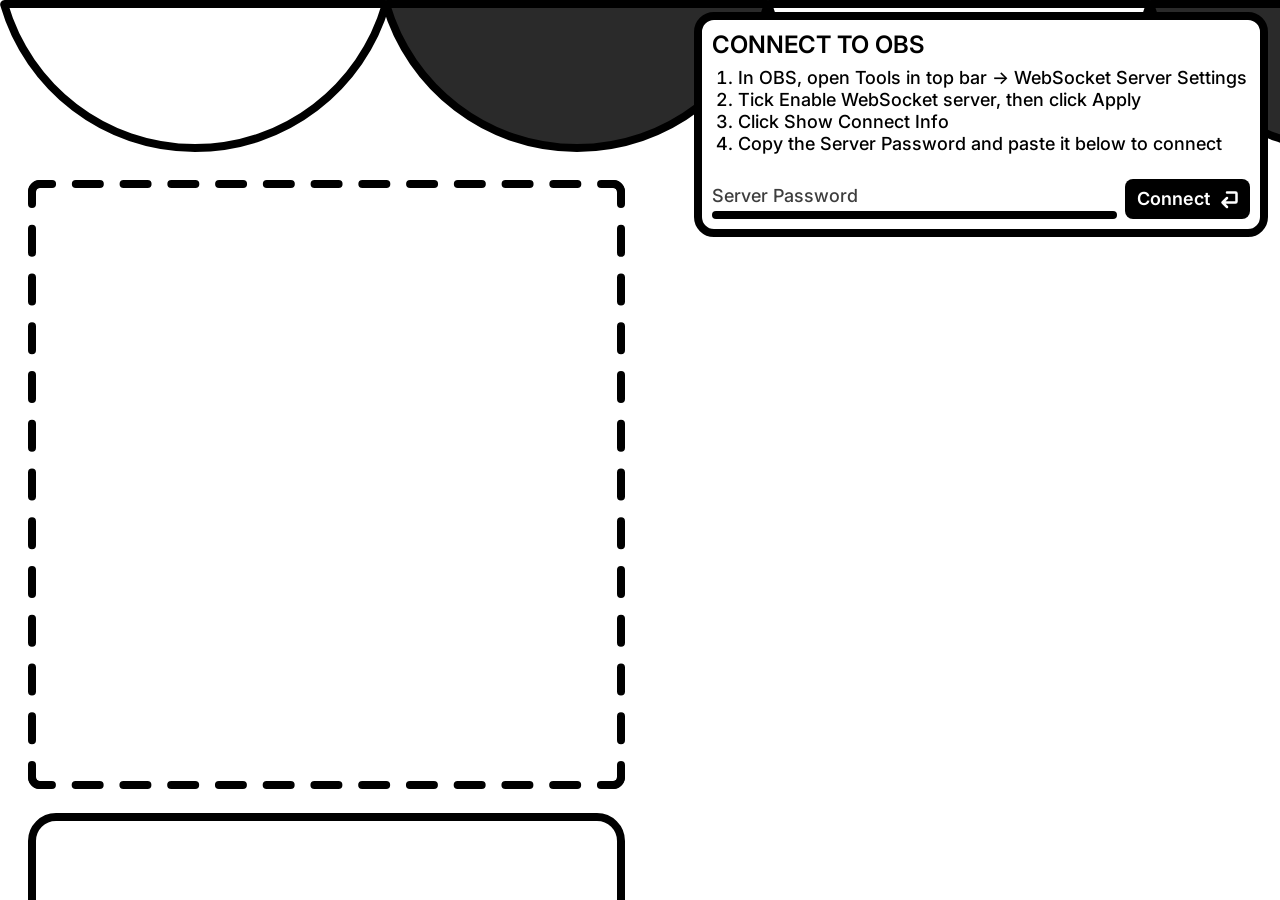
==== configure/index.html @ c97d55af "change" ====
<!doctype html>
<html lang="en">
<head>
<meta charset="utf-8">
<meta name="viewport" content="width=device-width, initial-scale=1">
<title>Pin Board Editor</title>
<!-- shares board.js, board.css and assets/ with the overlay one folder up -->
<base href="../">
<link rel="icon" href="assets/icons/favicon.svg" type="image/svg+xml">
<link rel="stylesheet" href="board.css">
<style>
  html, body { margin: 0; height: 100%; background: #F5F5F5; color: #000; font-family: Inter, sans-serif; }

  /* The 1920×1080 scene, 1:1 by default; script.js scales it and keeps the left edge against the window. */
  #view { position: fixed; inset: 0; overflow: auto; }
  #stage { position: relative; overflow: hidden; }
  #scene { position: absolute; left: 0; top: 0; width: 1920px; height: 1080px; background: #fff; transform-origin: 0 0; }
  :where(#scene > *) { position: absolute; left: 0; top: 0; }
  #board { left: 32px; top: 184px; } /* where the 589×601 OBS browser source sits */
  .dash { left: 32px; top: 184px; overflow: visible; pointer-events: none; }
  .player { left: 32px; top: 817px; width: 589px; height: 128px; border-radius: 24px; outline: 8px solid #000; outline-offset: -4px; }
  .receipt { left: 1292px; top: 184px; }
  .offline .board { pointer-events: none; }

  /* Note handles: pin moves, bottom corners resize on the stroke (images) and rotate just outside it. */
  .pin { cursor: grab; touch-action: none; }
  .dragging * { cursor: inherit !important; } /* while dragging, the grabbed handle's cursor wins everywhere */
  /* cursors here are fallbacks; script.js swaps in rotate.svg / resize.svg turned to the note's angle */
  .h { position: absolute; bottom: -32px; width: 32px; height: 32px; touch-action: none; cursor: alias; }
  .h.l { left: -32px; }
  .h.r { right: -32px; }
  .h.size { bottom: -6px; width: 24px; height: 24px; z-index: 1; }
  .h.size.l { left: -6px; cursor: nesw-resize; }
  .h.size.r { right: -6px; cursor: nwse-resize; }

  /* Figma values verbatim; strokes are centred, drawn as an outline pulled in by half its width. */
  .frame { box-sizing: border-box; background: #fff; border-radius: 16px; outline: 8px solid #000; outline-offset: -4px; }

  /* Frame 507 → Frame 509 (connected) */
  #panel { position: fixed; top: 16px; right: 16px; z-index: 10; width: 566px; height: 217px; padding: 14px;
           display: flex; flex-direction: column; justify-content: center; align-items: center; gap: 24px;
           overflow: hidden; transition: width .3s, height .3s; }
  #panel.connected { width: 185px; height: 57px; padding: 14px 16px; }
  #connect { display: contents; }
  .intro { flex: none; width: 538px; display: flex; flex-direction: column; align-items: flex-start; gap: 8px; }
  h1 { margin: 0; align-self: stretch; font: 600 24px/29px Inter, sans-serif; }
  ol { margin: 0; padding-left: 26px; align-self: stretch; font: 500 18px/22px Inter, sans-serif; }
  .row { flex: none; width: 538px; display: flex; align-items: flex-end; gap: 8px; }
  .field { flex-grow: 1; display: flex; flex-direction: column; align-items: flex-start; gap: 4px; }
  .field::after { content: ''; align-self: stretch; height: 8px; background: #000; border-radius: 4px; }
  #pass { align-self: stretch; height: 22px; padding: 0; border: 0; outline: 0; background: none; color: #000; font: 500 18px/22px Inter, sans-serif; }
  #pass::placeholder { color: #3E3E3E; opacity: 1; }
  .btn { flex: none; display: flex; justify-content: center; align-items: center; gap: 4px; height: 40px; padding: 4px; border: 0; border-radius: 8px;
         background: #000; cursor: pointer; }
  .btn span { padding-left: 8px; color: #fff; font: 600 18px/22px Inter, sans-serif; }
  .btn img { filter: invert(1); }
  .btn:hover { background: #2A2A2A; }
  .btn:active { background: #3E3E3E; }
  #status { display: none; flex: none; font: 600 24px/29px Inter, sans-serif; white-space: nowrap; }
  .connected .intro, .connected .row { display: none; }
  .connected #status { display: block; }

  /* Frame 337 */
  #menu { position: fixed; z-index: 10; width: 204px; height: 96px; padding: 8px; display: flex; flex-direction: column; justify-content: center; align-items: flex-start; }
  #menu[hidden] { display: none; }
  #menu button { align-self: stretch; display: flex; justify-content: space-between; align-items: center; gap: 4px; height: 40px; padding: 4px; border: 0; border-radius: 8px;
                 background: #fff; color: #000; font: 600 18px/22px Inter, sans-serif; cursor: pointer; }
  #menu button:hover { background: #ECECEC; }
  #menu button:active { background: #DEDEDE; }
  #menu i { width: 32px; height: 32px; }
</style>
</head>
<body class="offline">

<div id="view">
  <div id="stage">
    <div id="scene">
      <img class="awning" src="assets/awning.svg" alt="">
      <!-- Frame 498: 8px centred stroke, 24/24 round-capped dashes. Like Figma, each side fits whole dashes
           centred on its corners, stretching the gap (sides 585/12, top and bottom 573/12). Editor only. -->
      <svg class="dash" width="589" height="601" fill="none" stroke="#000" stroke-width="8" stroke-linecap="round" stroke-dashoffset="-0.57">
        <path d="M0 8A8 8 0 0 1 8 0H581A8 8 0 0 1 589 8" stroke-dasharray="24 23.75"/>
        <path d="M581 0A8 8 0 0 1 589 8V593A8 8 0 0 1 581 601" stroke-dasharray="24 24.75"/>
        <path d="M589 593A8 8 0 0 1 581 601H8A8 8 0 0 1 0 593" stroke-dasharray="24 23.75"/>
        <path d="M8 601A8 8 0 0 1 0 593V8A8 8 0 0 1 8 0" stroke-dasharray="24 24.75"/>
      </svg>
      <div class="board" id="board"></div>
      <div class="player"></div>
      <img class="receipt" src="assets/receipt.svg" alt="">
    </div>
  </div>
</div>

<div id="panel" class="frame">
  <form id="connect">
    <div class="intro">
      <h1>CONNECT TO OBS</h1>
      <ol>
        <li>In OBS, open Tools in top bar → WebSocket Server Settings</li>
        <li>Tick Enable WebSocket server, then click Apply</li>
        <li>Click Show Connect Info</li>
        <li>Copy the Server Password and paste it below to connect</li>
      </ol>
    </div>
    <div class="row">
      <label class="field"><input id="pass" placeholder="Server Password" aria-label="Server Password" autocomplete="off" spellcheck="false"></label>
      <button class="btn"><span>Connect</span><img src="assets/icons/enter.svg" alt=""></button>
    </div>
  </form>
  <div id="status" role="status">CONNECTED</div>
</div>

<div id="menu" class="frame" hidden>
  <button id="pinImage"><img src="assets/icons/image.svg" alt=""><span>Pin image</span><i></i></button>
  <button id="pinText"><img src="assets/icons/text.svg" alt=""><span>Pin text</span><i></i></button>
</div>
<input type="file" id="file" accept="image/*" multiple hidden>

<script src="board.js"></script>
<script src="configure/script.js"></script>
</body>
</html>
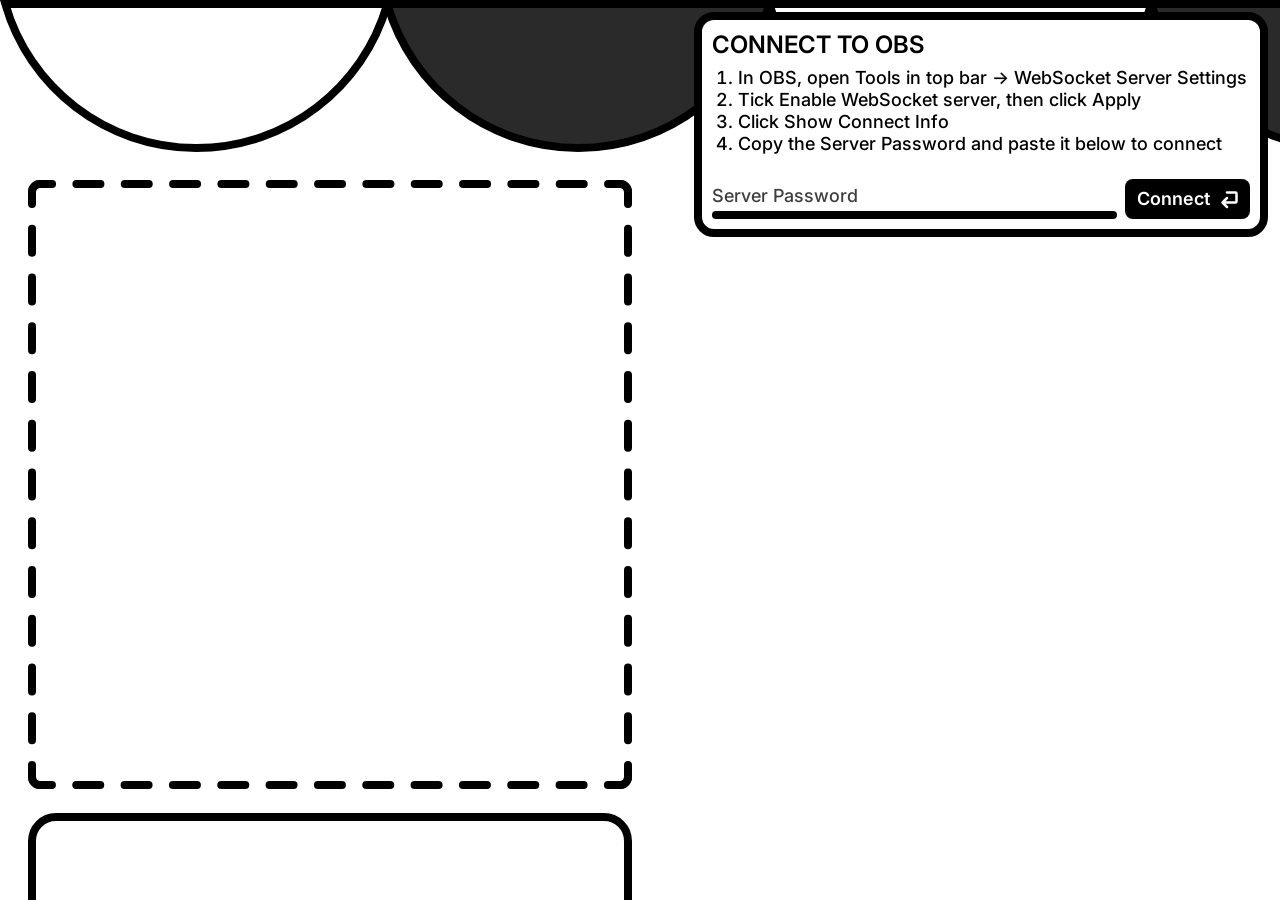
==== commit e5e5749d: "Size change" ====
--- a/configure/index.html
+++ b/configure/index.html
@@ -16,9 +16,9 @@
   #stage { position: relative; overflow: hidden; }
   #scene { position: absolute; left: 0; top: 0; width: 1920px; height: 1080px; background: #fff; transform-origin: 0 0; }
   :where(#scene > *) { position: absolute; left: 0; top: 0; }
-  #board { left: 32px; top: 184px; } /* where the 589×601 OBS browser source sits */
+  #board { left: 32px; top: 184px; } /* where the 596×601 OBS browser source sits */
   .dash { left: 32px; top: 184px; overflow: visible; pointer-events: none; }
-  .player { left: 32px; top: 817px; width: 589px; height: 128px; border-radius: 24px; outline: 8px solid #000; outline-offset: -4px; }
+  .player { left: 32px; top: 817px; width: 596px; height: 128px; border-radius: 24px; outline: 8px solid #000; outline-offset: -4px; }
   .receipt { left: 1292px; top: 184px; }
   .offline .board { pointer-events: none; }
 
@@ -77,11 +77,11 @@
     <div id="scene">
       <img class="awning" src="assets/awning.svg" alt="">
       <!-- Frame 498: 8px centred stroke, 24/24 round-capped dashes. Like Figma, each side fits whole dashes
-           centred on its corners, stretching the gap (sides 585/12, top and bottom 573/12). Editor only. -->
-      <svg class="dash" width="589" height="601" fill="none" stroke="#000" stroke-width="8" stroke-linecap="round" stroke-dashoffset="-0.57">
-        <path d="M0 8A8 8 0 0 1 8 0H581A8 8 0 0 1 589 8" stroke-dasharray="24 23.75"/>
-        <path d="M581 0A8 8 0 0 1 589 8V593A8 8 0 0 1 581 601" stroke-dasharray="24 24.75"/>
-        <path d="M589 593A8 8 0 0 1 581 601H8A8 8 0 0 1 0 593" stroke-dasharray="24 23.75"/>
+           centred on its corners, stretching the gap (sides 585/12, top and bottom 580/12). Editor only. -->
+      <svg class="dash" width="596" height="601" fill="none" stroke="#000" stroke-width="8" stroke-linecap="round" stroke-dashoffset="-0.57">
+        <path d="M0 8A8 8 0 0 1 8 0H588A8 8 0 0 1 596 8" stroke-dasharray="24 24.333"/>
+        <path d="M588 0A8 8 0 0 1 596 8V593A8 8 0 0 1 588 601" stroke-dasharray="24 24.75"/>
+        <path d="M596 593A8 8 0 0 1 588 601H8A8 8 0 0 1 0 593" stroke-dasharray="24 24.333"/>
         <path d="M8 601A8 8 0 0 1 0 593V8A8 8 0 0 1 8 0" stroke-dasharray="24 24.75"/>
       </svg>
       <div class="board" id="board"></div>
